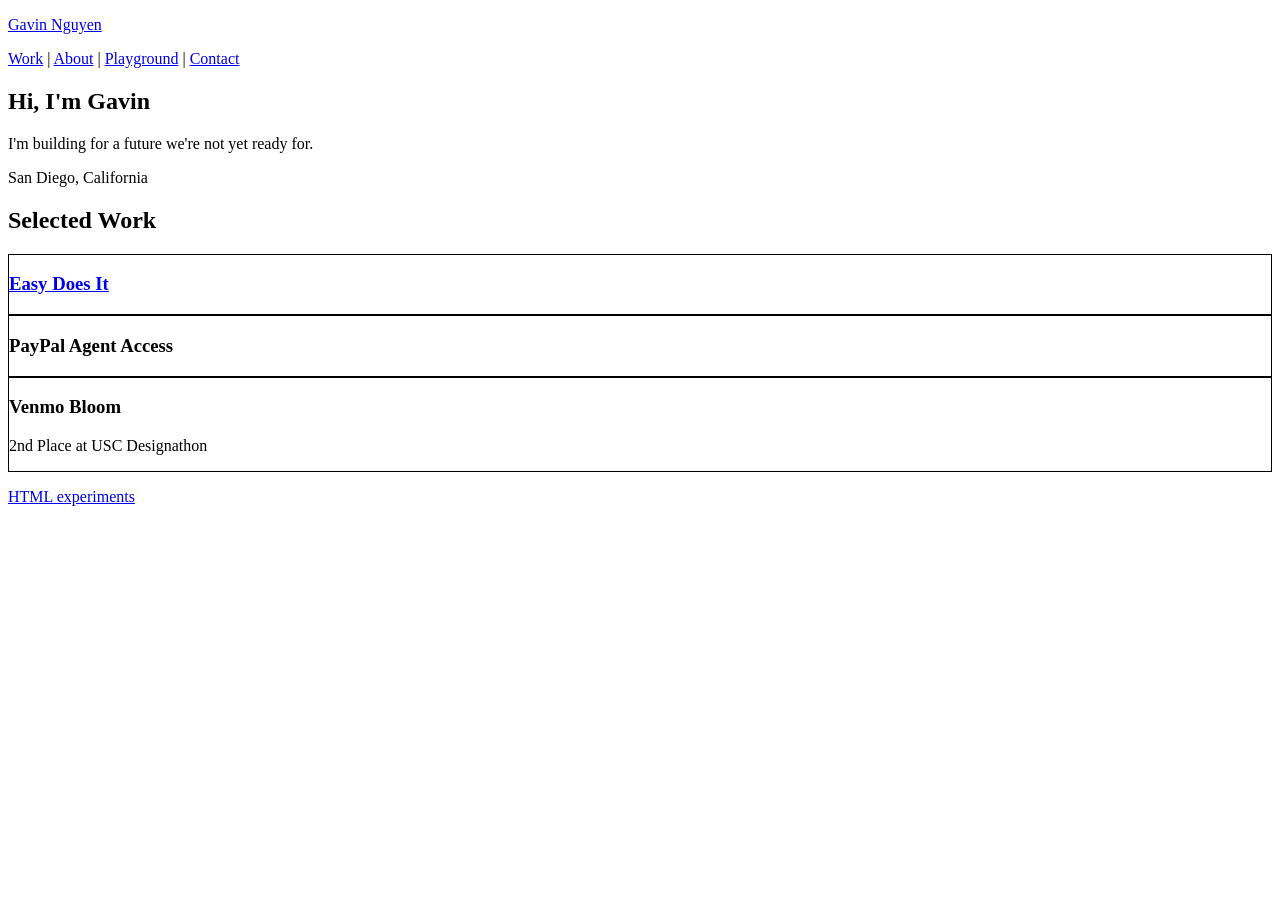
==== index.html @ b60d5155 "Uploaded hw2" ====
<!DOCTYPE html>
<html lang="en">
<head>
  <meta charset="utf-8">
  <meta name="viewport" content="width=device-width, initial-scale=1">
  <meta name="description" content="Gavin Nguyen's product design portfolio">
  <title>Gavin Nguyen | Portfolio</title>
  <link rel="icon" href="data:image/svg+xml,%3Csvg xmlns='http://www.w3.org/2000/svg' viewBox='0 0 100 100'%3E%3Ctext y='.9em' font-size='90'%3E8%3C/text%3E%3C/svg%3E">
  <style>
    article { border: 1px solid; }
  </style>
</head>
<body>
  <header>
    <p><a href="index.html">Gavin Nguyen</a></p>
    <nav aria-label="Main navigation">
      <a href="#work-heading">Work</a> |
      <a href="about.html">About</a> |
      <a href="playground.html">Playground</a> |
      <a href="contact.html">Contact</a>
    </nav>
  </header>

  <main>
    <section aria-labelledby="intro-heading">
      <h1 id="intro-heading">Hi, I'm Gavin</h1>
      <p>I'm building for a future we're not yet ready for.</p>
      <p>San Diego, California</p>
    </section>

    <section aria-labelledby="work-heading">
      <h2 id="work-heading">Selected Work</h2>

      <article>
        <h3><a href="easy-does-it.html">Easy Does It</a></h3>
      </article>

      <article>
        <h3>PayPal Agent Access</h3>
      </article>

      <article>
        <h3>Venmo Bloom</h3>
        <p>2nd Place at USC Designathon</p>
      </article>
    </section>
  </main>

  <footer>
    <p><a href="experiments.html">HTML experiments</a></p>
  </footer>
</body>
</html>
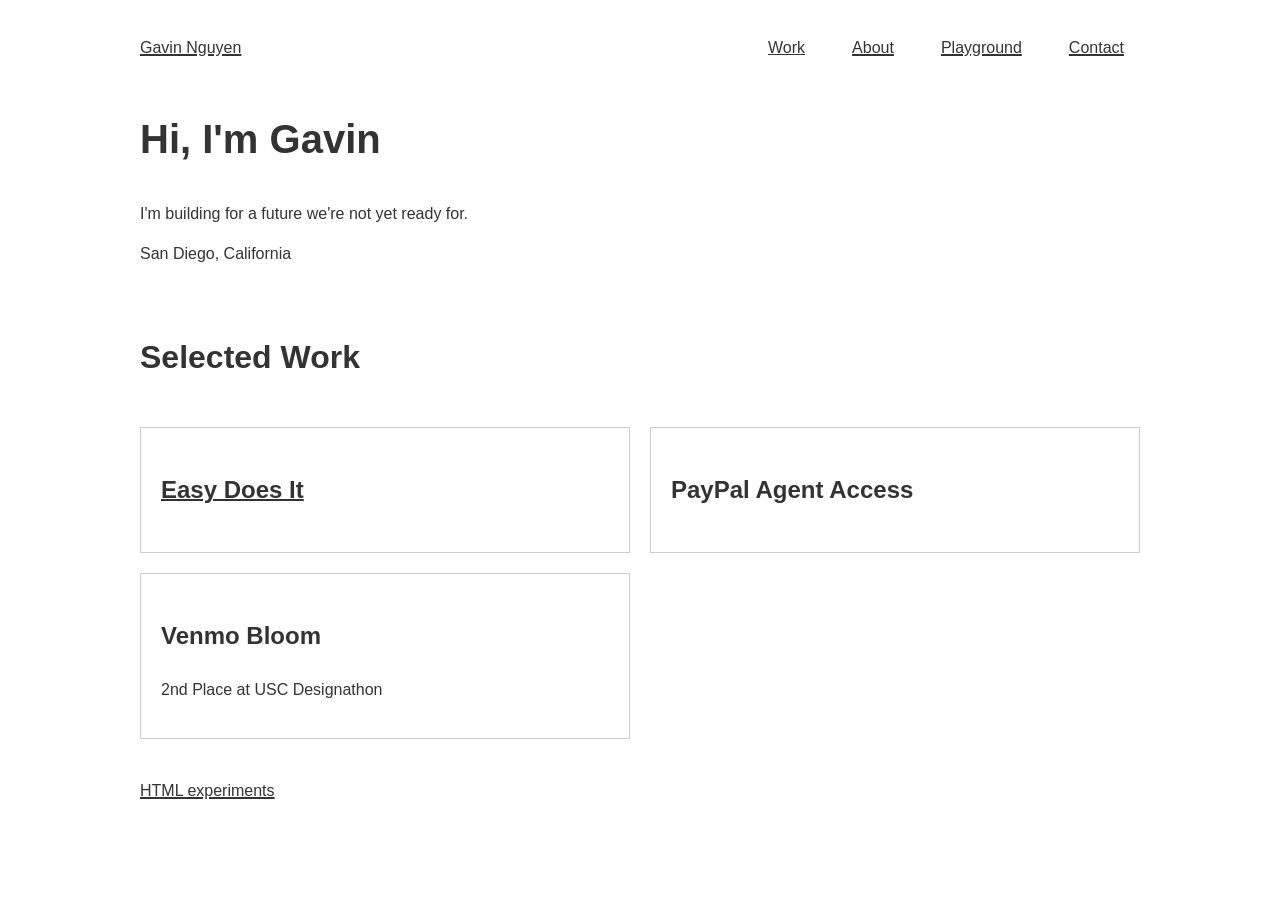
==== commit e7cda694: "Complete HW3" ====
--- a/index.html
+++ b/index.html
@@ -6,17 +6,15 @@
   <meta name="description" content="Gavin Nguyen's product design portfolio">
   <title>Gavin Nguyen | Portfolio</title>
   <link rel="icon" href="data:image/svg+xml,%3Csvg xmlns='http://www.w3.org/2000/svg' viewBox='0 0 100 100'%3E%3Ctext y='.9em' font-size='90'%3E8%3C/text%3E%3C/svg%3E">
-  <style>
-    article { border: 1px solid; }
-  </style>
+  <link rel="stylesheet" href="styles.css">
 </head>
 <body>
   <header>
     <p><a href="index.html">Gavin Nguyen</a></p>
     <nav aria-label="Main navigation">
-      <a href="#work-heading">Work</a> |
-      <a href="about.html">About</a> |
-      <a href="playground.html">Playground</a> |
+      <a href="#work-heading">Work</a>
+      <a href="about.html">About</a>
+      <a href="playground.html">Playground</a>
       <a href="contact.html">Contact</a>
     </nav>
   </header>
@@ -28,7 +26,7 @@
       <p>San Diego, California</p>
     </section>
 
-    <section aria-labelledby="work-heading">
+    <section class="work" aria-labelledby="work-heading">
       <h2 id="work-heading">Selected Work</h2>
 
       <article>
--- a/styles.css
+++ b/styles.css
@@ -0,0 +1,117 @@
+
+:root {
+    --text-color: #333333;
+    --bg-color: #ffffff;
+    --accent-color: #555555;
+    --content-width: 1000px;
+}
+
+body {
+    font-family: Arial, sans-serif;
+    color: var(--text-color);
+    background-color: var(--bg-color);
+    line-height: 1.5;
+    max-width: var(--content-width);
+    margin: 0 auto;
+    padding: 20px;
+}
+
+h1 {
+    font-size: 2.5rem;
+}
+
+h2 {
+    font-size: 2rem;
+}
+
+h3 {
+    font-size: 1.5rem;
+}
+
+article {
+    padding: 20px;
+    margin-bottom: 20px;
+    border: 1px solid #cccccc;
+}
+
+nav {
+    display: flex;
+    flex-wrap: wrap;
+    gap: 15px;
+}
+
+/* links inside nav */
+nav a {
+    padding: 0.5em 1em;
+}
+
+/* links to html pages */
+a[href$=".html"] {
+    text-decoration-thickness: 2px;
+}
+
+a {
+    color: #333333;
+}
+
+a:visited {
+    color: #333333;
+}
+
+a:hover {
+    color: var(--accent-color);
+    text-decoration: underline;
+}
+
+a:focus,
+button:focus,
+input:focus,
+textarea:focus {
+    outline: 2px solid #333333;
+    outline-offset: 3px;
+}
+
+header {
+    display: flex;
+    justify-content: space-between;
+    align-items: center;
+    gap: 20px;
+}
+
+/* sections directly inside main */
+main > section {
+    margin-bottom: 40px;
+}
+
+.work {
+    display: grid;
+    grid-template-columns: repeat(2, 1fr);
+    gap: 20px;
+}
+
+.work h2 {
+    grid-column: 1 / -1;
+}
+
+.work article {
+    margin-bottom: 0;
+}
+
+@media (max-width: 600px) {
+    header {
+        flex-direction: column;
+        align-items: flex-start;
+    }
+
+    nav {
+        gap: 10px;
+    }
+
+    nav a {
+        padding: 0;
+    }
+
+    .work {
+        grid-template-columns: 1fr;
+    }
+}
